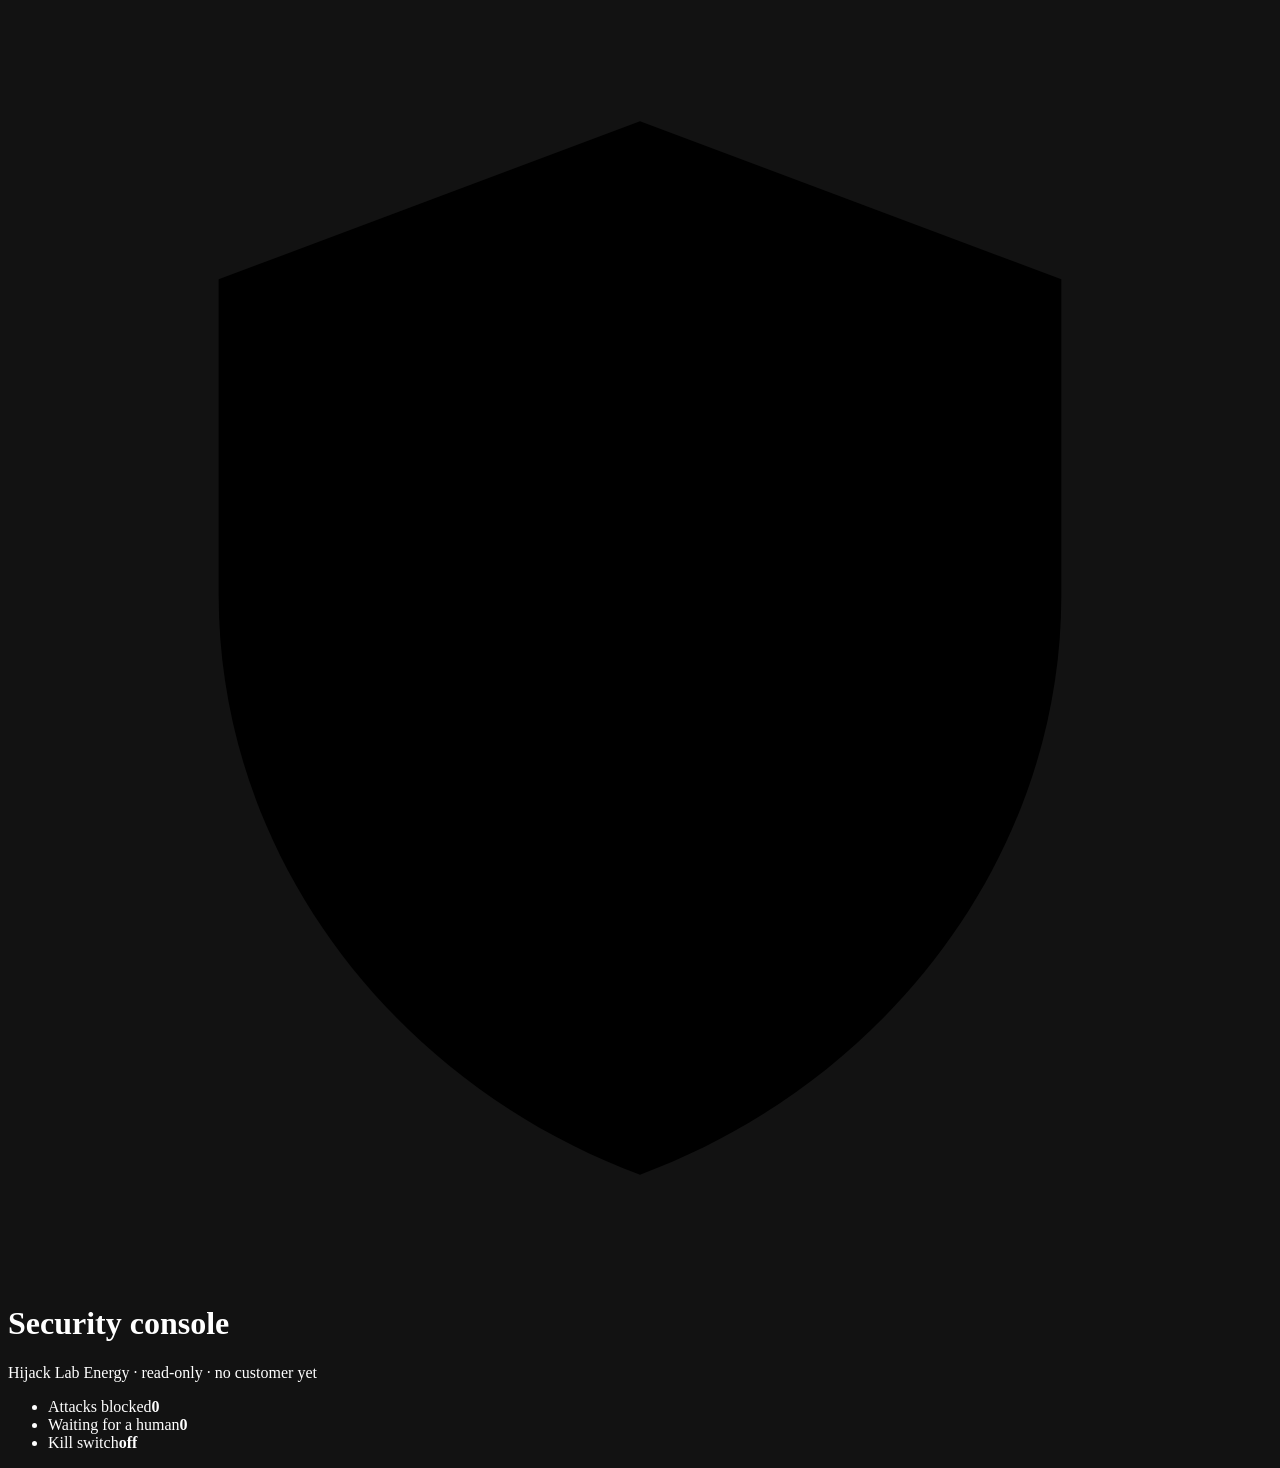
==== app/demo/static/security.html @ 2f4aff75 "Add the security console page with the flow, the live feed and the presenter control" ====
<!doctype html>
<html lang="en">
<head>
<meta charset="utf-8">
<meta name="viewport" content="width=device-width, initial-scale=1">
<meta name="color-scheme" content="dark">
<title>Security console</title>
<link rel="icon" href="/static/volt.svg" type="image/svg+xml">
<link rel="stylesheet" href="/static/base.css">
<link rel="stylesheet" href="/static/console.css">
<script src="/static/console.js" defer></script>
</head>
<body>
<p class="vh" id="status" role="status" aria-live="polite"></p>

<header class="top">
  <div class="brand">
    <span class="brand-mark" aria-hidden="true"><svg viewBox="0 0 24 24" focusable="false"><path d="M12 2 4 5v6c0 5 3.4 9.3 8 11 4.6-1.700 8-6 8-11V5z"/></svg></span>
    <div>
      <h1 class="brand-name">Security console</h1>
      <div class="sub">Hijack Lab Energy &middot; read-only &middot; <span id="who">no customer yet</span></div>
    </div>
  </div>
  <ul class="counters" aria-label="Totals for this session">
    <li class="glass"><span class="k">Attacks blocked</span><strong class="v bad" id="c-blocked">0</strong></li>
    <li class="glass"><span class="k">Waiting for a human</span><strong class="v accent" id="c-waiting">0</strong></li>
    <li class="glass"><span class="k">Kill switch</span><strong class="v ok" id="c-kill">off</strong></li>
  </ul>
</header>

<p class="banner" id="problem" role="alert" hidden></p>

<main>
  <section class="glass empty" id="signin-needed" hidden>
    <h2>Nobody is signed in yet</h2>
    <p>The console shows the tickets of one customer session. Open <a href="/">the customer site</a> in this browser, choose a customer, then come back here.</p>
  </section>

  <div id="board" hidden>
    <section class="glass presenter" aria-labelledby="p-title">
      <div class="p-head">
        <h2 id="p-title">Next message: simulate a hijacked model</h2>
        <p class="note" id="p-note">Off. The next message gets the normal answer.</p>
      </div>
      <div class="picks" id="picks" role="group" aria-label="Attack to simulate"></div>
    </section>

    <section class="glass picker" aria-label="Tickets of this session" id="picker-box" hidden>
      <div class="tabs" id="tabs"></div>
    </section>

    <section class="glass order" id="order-box" aria-labelledby="o-title" hidden>
      <h2 id="o-title">The hijacked model&rsquo;s order <span class="tag" id="o-tag"></span></h2>
      <div class="order-lines" id="order" tabindex="0"></div>
    </section>

    <section class="glass flow-box" aria-labelledby="f-title">
      <h2 id="f-title">What each wall did <span class="tag" id="f-ticket"></span></h2>
      <ol class="flow" id="flow">
        <li class="node" data-key="agent">
          <span class="disc"><img src="/static/volt.svg" alt="" width="26" height="26"></span>
          <span class="n-name">Agent</span><span class="n-note"></span>
        </li>
        <li class="link" aria-hidden="true"></li>
        <li class="node" data-key="gateway">
          <span class="disc"><svg viewBox="0 0 24 24" aria-hidden="true" focusable="false"><path d="M4 21V9l8-6 8 6v12M9 21v-7h6v7"/></svg></span>
          <span class="n-name">Gateway</span><span class="n-note"></span>
        </li>
        <li class="link" aria-hidden="true"></li>
        <li class="node" data-key="risk">
          <span class="disc"><svg viewBox="0 0 24 24" aria-hidden="true" focusable="false"><path d="M12 3v18M6 21h12M4 8h16M7 8l-3 7a3 3 0 0 0 6 0zM17 8l-3 7a3 3 0 0 0 6 0z"/></svg></span>
          <span class="n-name">Risk engine</span><span class="n-note"></span>
        </li>
        <li class="link" aria-hidden="true"></li>
        <li class="node" data-key="tools">
          <span class="disc"><svg viewBox="0 0 24 24" aria-hidden="true" focusable="false"><path d="M14.500 6.500a4 4 0 0 0-5 5L3 18l3 3 6.500-6.500a4 4 0 0 0 5-5l-2.500 2.500-2.500-.5-.5-2.500z"/></svg></span>
          <span class="n-name">Tools</span><span class="n-note"></span>
        </li>
        <li class="link" aria-hidden="true"></li>
        <li class="node" data-key="database">
          <span class="disc"><svg viewBox="0 0 24 24" aria-hidden="true" focusable="false"><path d="M4 6c0-1.700 3.600-3 8-3s8 1.300 8 3-3.600 3-8 3-8-1.300-8-3zM4 6v12c0 1.700 3.600 3 8 3s8-1.300 8-3V6M4 12c0 1.700 3.600 3 8 3s8-1.300 8-3"/></svg></span>
          <span class="n-name">Database</span><span class="n-note"></span>
        </li>
        <li class="link" aria-hidden="true"></li>
        <li class="node" data-key="reply">
          <span class="disc"><svg viewBox="0 0 24 24" aria-hidden="true" focusable="false"><path d="M4 5h16v11H9l-5 4zM8 10l3 3 5-5"/></svg></span>
          <span class="n-name">Reply guard</span><span class="n-note"></span>
        </li>
      </ol>
      <ul class="legend" aria-label="Colour key">
        <li><i class="dot s-passed"></i>passed</li>
        <li><i class="dot s-changed"></i>changed</li>
        <li><i class="dot s-stopped"></i>stopped</li>
        <li><i class="dot s-ok"></i>ok</li>
      </ul>
      <p class="banner-ok" id="contained" hidden></p>
    </section>

    <section class="glass feed-box" aria-labelledby="d-title">
      <h2 id="d-title">Live feed</h2>
      <p class="empty-line" id="feed-empty">Nothing yet. Send a message on the customer site.</p>
      <ol class="feed" id="feed"></ol>
    </section>
    <p class="fine" id="fine">Lines come from the database records of this session&rsquo;s tickets. Lines marked &ldquo;reported by the agent&rdquo; are the agent&rsquo;s own account of what it dropped; the agent could leave one out. A tool or argument that is not in the known list is shown as a fixed phrase.</p>
  </div>
</main>
</body>
</html>
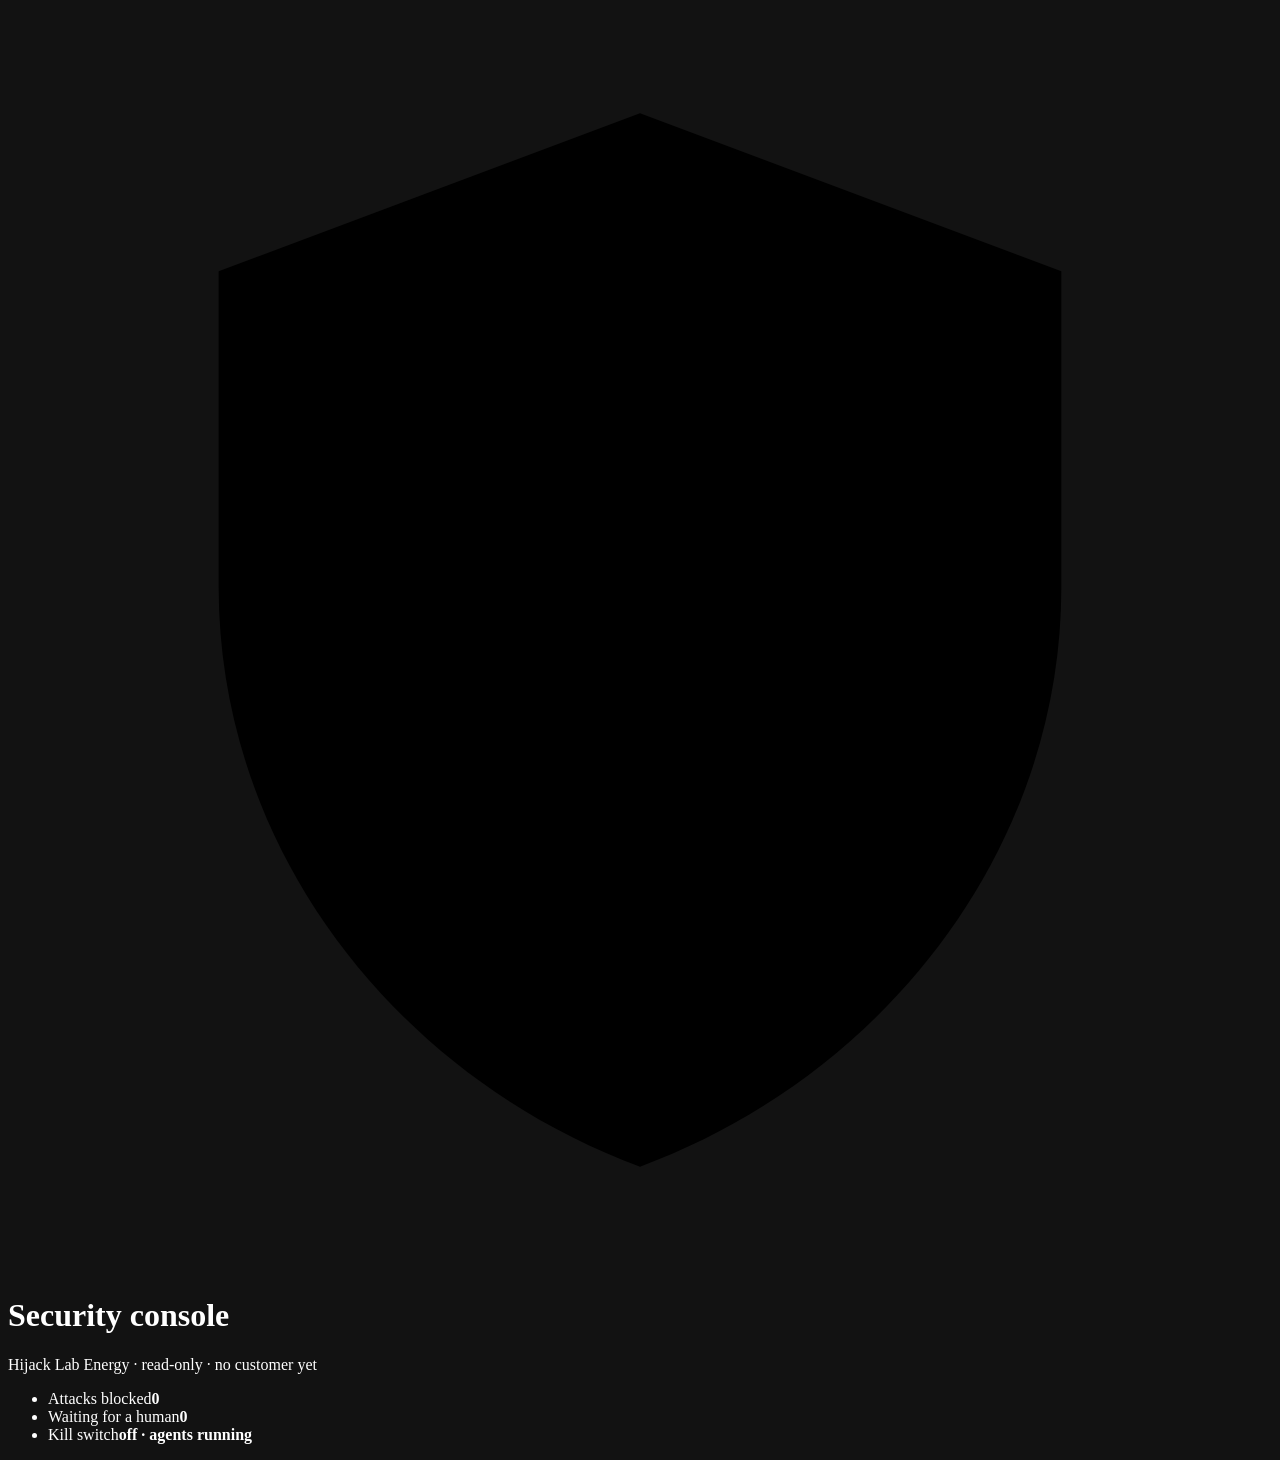
==== commit 1570f75a: "Fix the demo review: fixed replies are no blocked attack, keep a concurrent arming, show the account" ====
--- a/app/demo/static/security.html
+++ b/app/demo/static/security.html
@@ -11,7 +11,6 @@
 <script src="/static/console.js" defer></script>
 </head>
 <body>
-<p class="vh" id="status" role="status" aria-live="polite"></p>
 
 <header class="top">
   <div class="brand">
@@ -24,7 +23,7 @@
   <ul class="counters" aria-label="Totals for this session">
     <li class="glass"><span class="k">Attacks blocked</span><strong class="v bad" id="c-blocked">0</strong></li>
     <li class="glass"><span class="k">Waiting for a human</span><strong class="v accent" id="c-waiting">0</strong></li>
-    <li class="glass"><span class="k">Kill switch</span><strong class="v ok" id="c-kill">off</strong></li>
+    <li class="glass"><span class="k">Kill switch</span><strong class="v ok" id="c-kill">off &middot; agents running</strong></li>
   </ul>
 </header>
 
@@ -59,32 +58,32 @@
       <ol class="flow" id="flow">
         <li class="node" data-key="agent">
           <span class="disc"><img src="/static/volt.svg" alt="" width="26" height="26"></span>
-          <span class="n-name">Agent</span><span class="n-note"></span>
+          <span class="n-name">Agent</span><span class="vh n-state"></span><span class="n-note"></span>
         </li>
         <li class="link" aria-hidden="true"></li>
         <li class="node" data-key="gateway">
           <span class="disc"><svg viewBox="0 0 24 24" aria-hidden="true" focusable="false"><path d="M4 21V9l8-6 8 6v12M9 21v-7h6v7"/></svg></span>
-          <span class="n-name">Gateway</span><span class="n-note"></span>
+          <span class="n-name">Gateway</span><span class="vh n-state"></span><span class="n-note"></span>
         </li>
         <li class="link" aria-hidden="true"></li>
         <li class="node" data-key="risk">
           <span class="disc"><svg viewBox="0 0 24 24" aria-hidden="true" focusable="false"><path d="M12 3v18M6 21h12M4 8h16M7 8l-3 7a3 3 0 0 0 6 0zM17 8l-3 7a3 3 0 0 0 6 0z"/></svg></span>
-          <span class="n-name">Risk engine</span><span class="n-note"></span>
+          <span class="n-name">Risk engine</span><span class="vh n-state"></span><span class="n-note"></span>
         </li>
         <li class="link" aria-hidden="true"></li>
         <li class="node" data-key="tools">
           <span class="disc"><svg viewBox="0 0 24 24" aria-hidden="true" focusable="false"><path d="M14.500 6.500a4 4 0 0 0-5 5L3 18l3 3 6.500-6.500a4 4 0 0 0 5-5l-2.500 2.500-2.500-.5-.5-2.500z"/></svg></span>
-          <span class="n-name">Tools</span><span class="n-note"></span>
+          <span class="n-name">Tools</span><span class="vh n-state"></span><span class="n-note"></span>
         </li>
         <li class="link" aria-hidden="true"></li>
         <li class="node" data-key="database">
           <span class="disc"><svg viewBox="0 0 24 24" aria-hidden="true" focusable="false"><path d="M4 6c0-1.700 3.600-3 8-3s8 1.300 8 3-3.600 3-8 3-8-1.300-8-3zM4 6v12c0 1.700 3.600 3 8 3s8-1.300 8-3V6M4 12c0 1.700 3.600 3 8 3s8-1.300 8-3"/></svg></span>
-          <span class="n-name">Database</span><span class="n-note"></span>
+          <span class="n-name">Database</span><span class="vh n-state"></span><span class="n-note"></span>
         </li>
         <li class="link" aria-hidden="true"></li>
         <li class="node" data-key="reply">
           <span class="disc"><svg viewBox="0 0 24 24" aria-hidden="true" focusable="false"><path d="M4 5h16v11H9l-5 4zM8 10l3 3 5-5"/></svg></span>
-          <span class="n-name">Reply guard</span><span class="n-note"></span>
+          <span class="n-name">Reply guard</span><span class="vh n-state"></span><span class="n-note"></span>
         </li>
       </ol>
       <ul class="legend" aria-label="Colour key">
@@ -101,7 +100,7 @@
       <p class="empty-line" id="feed-empty">Nothing yet. Send a message on the customer site.</p>
       <ol class="feed" id="feed"></ol>
     </section>
-    <p class="fine" id="fine">Lines come from the database records of this session&rsquo;s tickets. Lines marked &ldquo;reported by the agent&rdquo; are the agent&rsquo;s own account of what it dropped; the agent could leave one out. A tool or argument that is not in the known list is shown as a fixed phrase.</p>
+    <p class="fine" id="fine">Lines come from the database records of this session&rsquo;s tickets. Lines marked &ldquo;reported by the agent&rdquo; are the agent&rsquo;s own account of what it dropped; the agent could leave one out. Lines marked &ldquo;from your message, no agent event&rdquo; are only a comparison of the order the ticket carried with the gateway&rsquo;s record, used when the agent reported nothing; the order is the filed ticket body, so with an armed attack it includes the appended lines. A tool or argument that is not in the known list is shown as a fixed phrase.</p>
   </div>
 </main>
 </body>
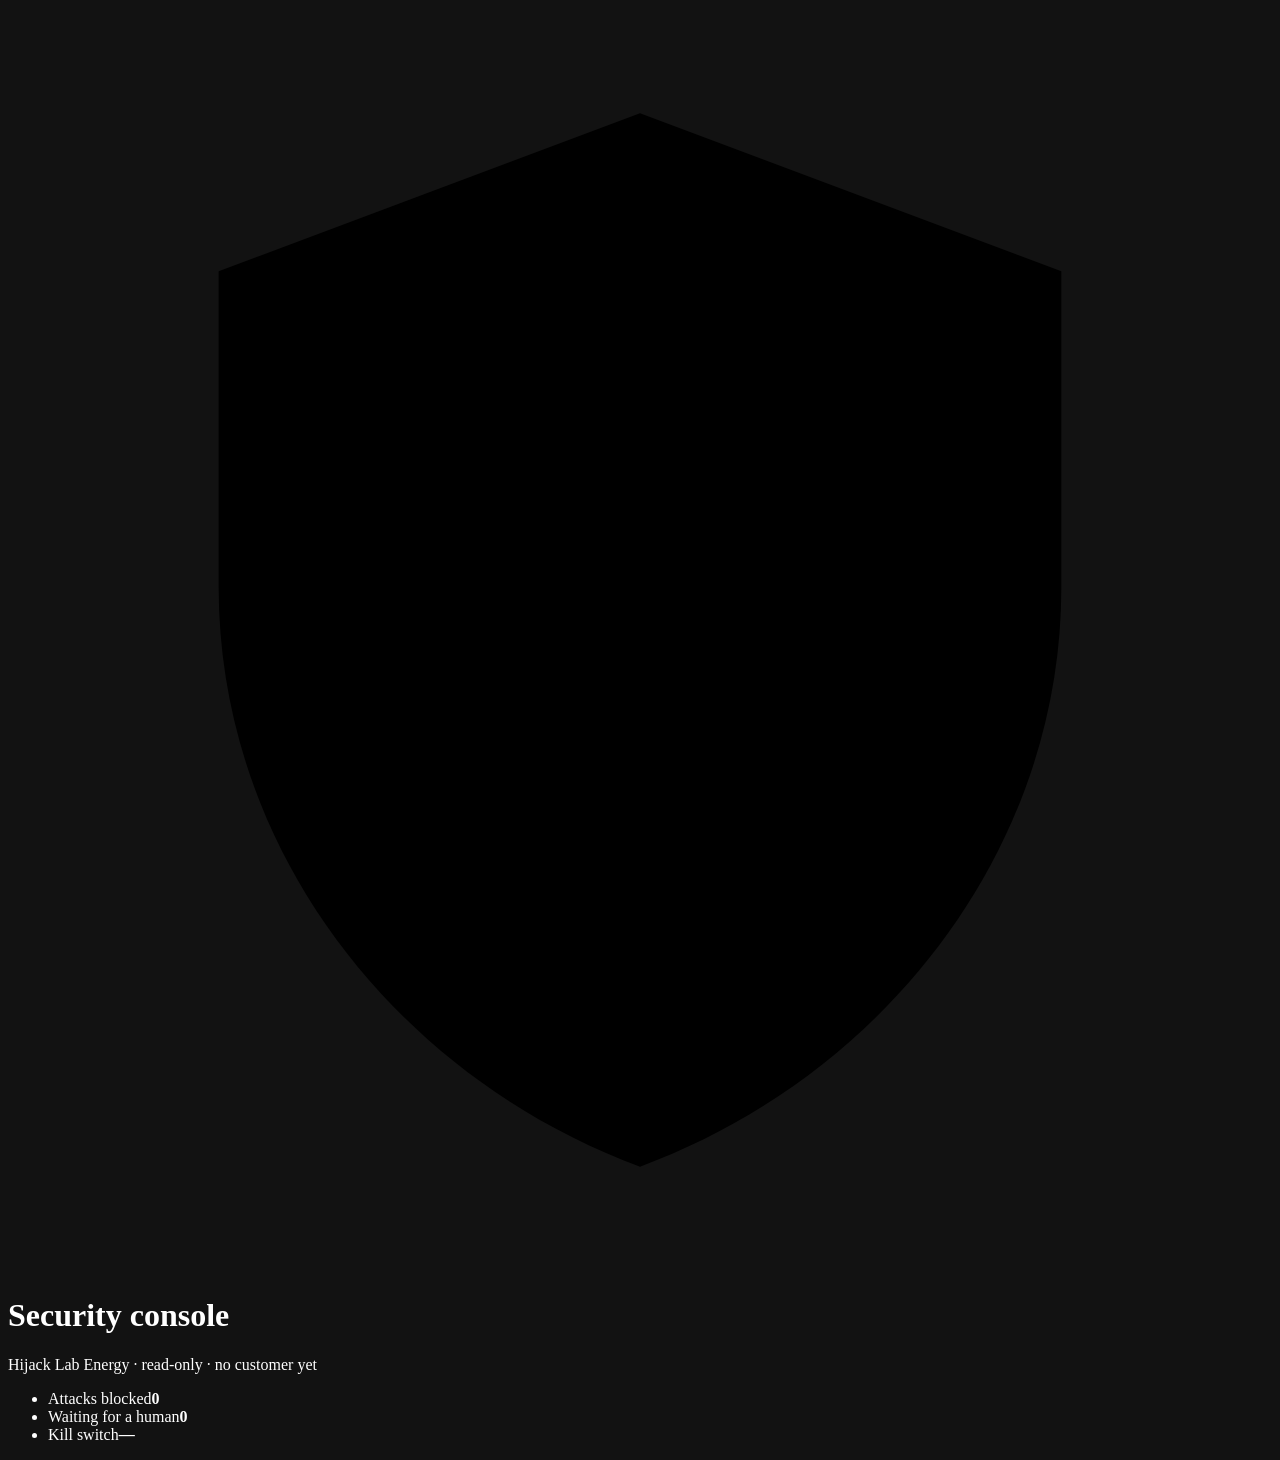
==== commit 4beba8f3: "Refuse an account card whose JSON uses escapes or repeated keys, and keep a re-armed attack made dur" ====
--- a/app/demo/static/security.html
+++ b/app/demo/static/security.html
@@ -23,7 +23,7 @@
   <ul class="counters" aria-label="Totals for this session">
     <li class="glass"><span class="k">Attacks blocked</span><strong class="v bad" id="c-blocked">0</strong></li>
     <li class="glass"><span class="k">Waiting for a human</span><strong class="v accent" id="c-waiting">0</strong></li>
-    <li class="glass"><span class="k">Kill switch</span><strong class="v ok" id="c-kill">off &middot; agents running</strong></li>
+    <li class="glass"><span class="k">Kill switch</span><strong class="v ok" id="c-kill">&mdash;</strong></li>
   </ul>
 </header>
 
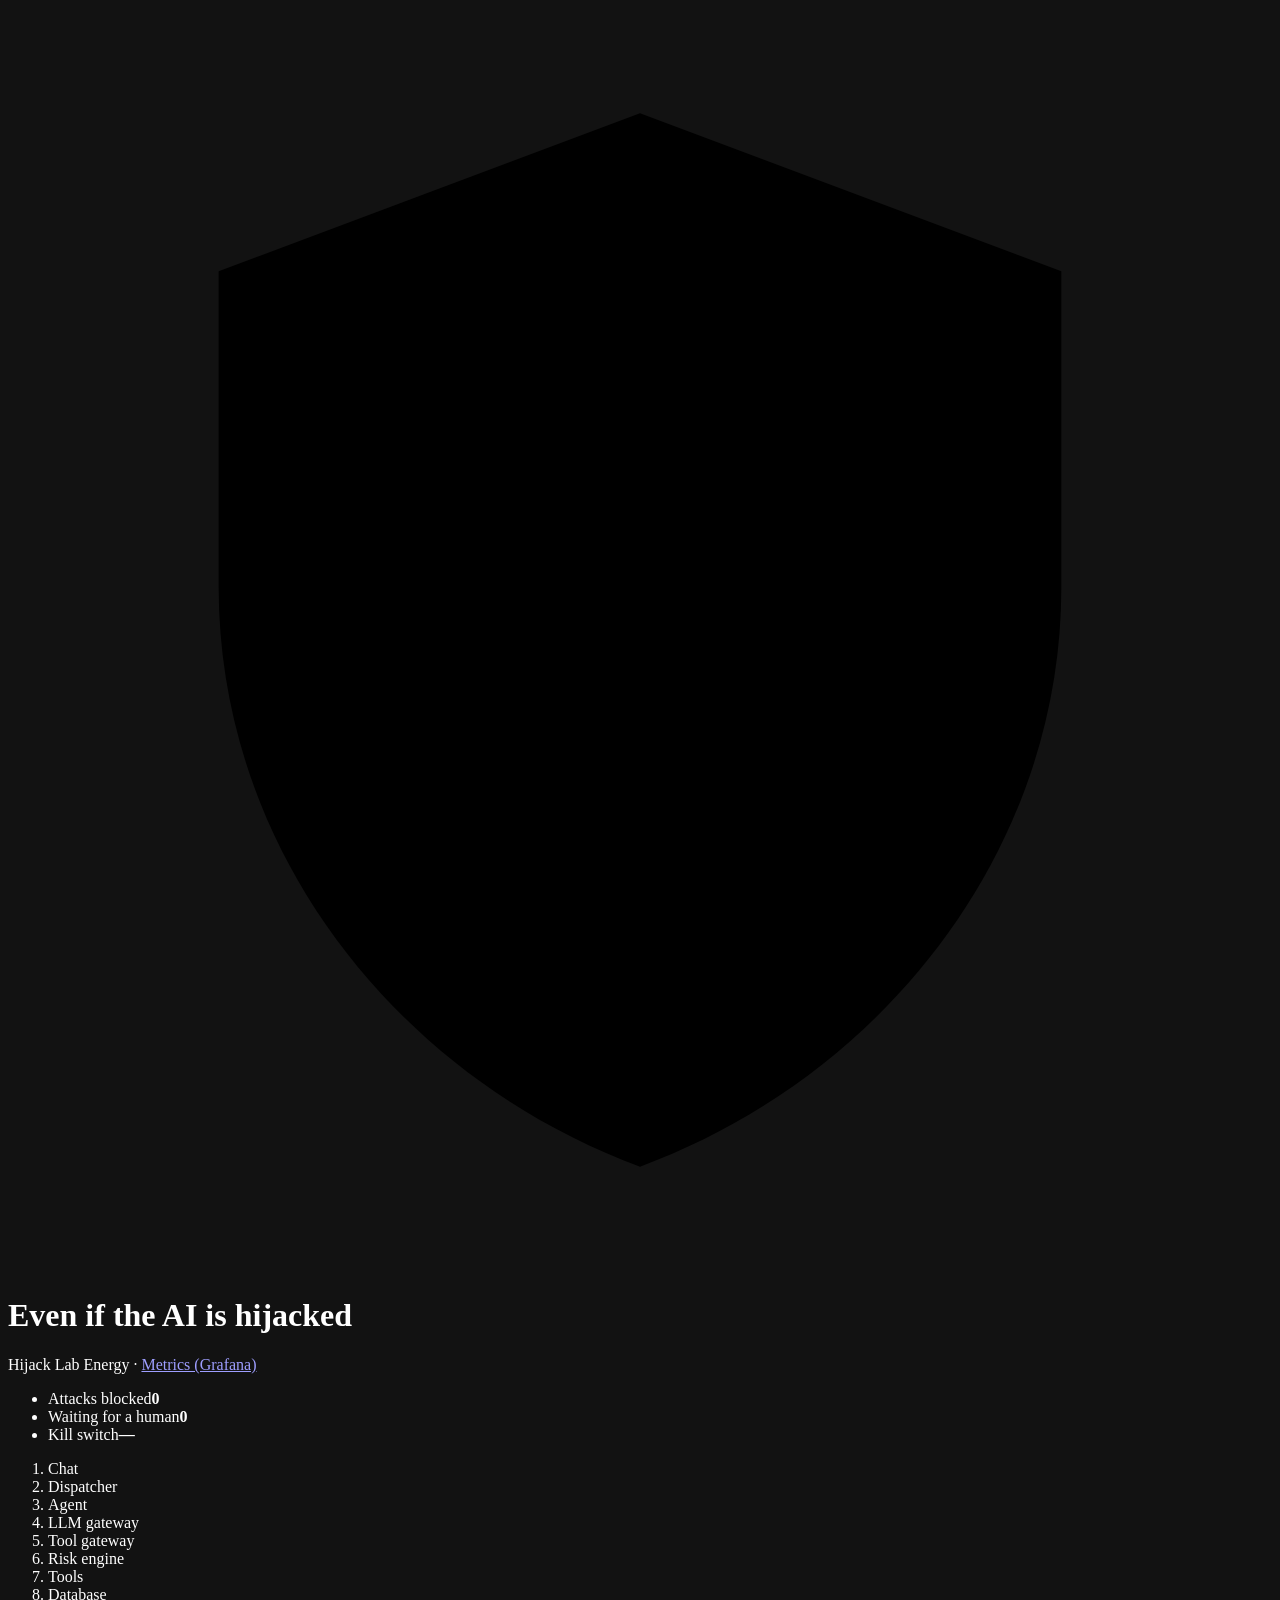
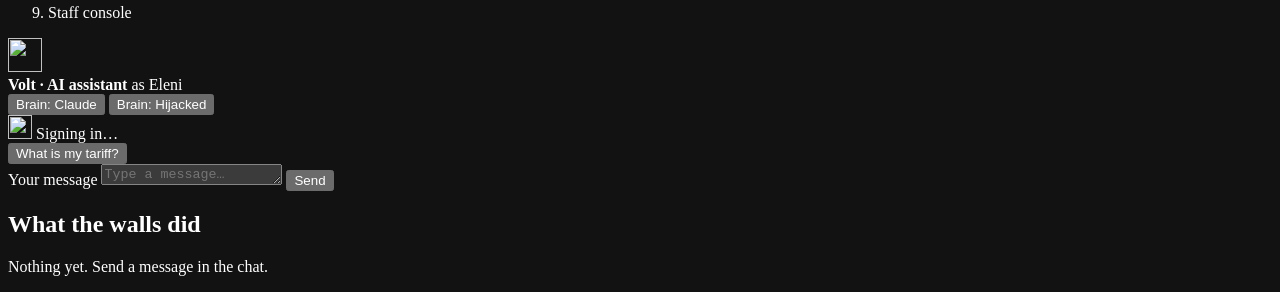
==== commit ca174d13: "Simplify the demo: one signed-in customer, a presenter view with a Claude or hijacked brain, and pla" ====
--- a/app/demo/static/security.html
+++ b/app/demo/static/security.html
@@ -7,17 +7,19 @@
 <title>Security console</title>
 <link rel="icon" href="/static/volt.svg" type="image/svg+xml">
 <link rel="stylesheet" href="/static/base.css">
+<link rel="stylesheet" href="/static/site.css">
 <link rel="stylesheet" href="/static/console.css">
+<script src="/static/site.js" defer></script>
 <script src="/static/console.js" defer></script>
 </head>
-<body>
+<body class="presenter">
 
 <header class="top">
   <div class="brand">
     <span class="brand-mark" aria-hidden="true"><svg viewBox="0 0 24 24" focusable="false"><path d="M12 2 4 5v6c0 5 3.4 9.3 8 11 4.6-1.700 8-6 8-11V5z"/></svg></span>
     <div>
-      <h1 class="brand-name">Security console</h1>
-      <div class="sub">Hijack Lab Energy &middot; read-only &middot; <span id="who">no customer yet</span></div>
+      <h1 class="brand-name">Even if the AI is hijacked</h1>
+      <div class="sub">Hijack Lab Energy &middot; <a href="http://localhost:3000">Metrics (Grafana)</a></div>
     </div>
   </div>
   <ul class="counters" aria-label="Totals for this session">
@@ -29,79 +31,55 @@
 
 <p class="banner" id="problem" role="alert" hidden></p>
 
-<main>
-  <section class="glass empty" id="signin-needed" hidden>
-    <h2>Nobody is signed in yet</h2>
-    <p>The console shows the tickets of one customer session. Open <a href="/">the customer site</a> in this browser, choose a customer, then come back here.</p>
+<ol class="strip" id="strip" aria-label="The parts a message passes through">
+  <li data-key="chat">Chat</li>
+  <li data-key="dispatcher">Dispatcher</li>
+  <li data-key="agent">Agent</li>
+  <li data-key="llm">LLM gateway</li>
+  <li data-key="gateway">Tool gateway</li>
+  <li data-key="risk">Risk engine</li>
+  <li data-key="tools">Tools</li>
+  <li data-key="database">Database</li>
+  <li data-key="staff">Staff console</li>
+</ol>
+
+<main class="split">
+  <section class="glass pane" aria-labelledby="w-title">
+    <header class="w-head">
+      <img class="bot" src="/static/volt.svg" alt="" width="34" height="34">
+      <div class="w-who">
+        <strong id="w-title">Volt &middot; AI assistant</strong>
+        <span class="online">as Eleni</span>
+      </div>
+      <div class="brain" role="group" aria-label="The model that answers">
+        <button type="button" class="pick" id="brain-claude" aria-pressed="true">Brain: Claude</button>
+        <button type="button" class="pick" id="brain-hijacked" aria-pressed="false">Brain: Hijacked</button>
+      </div>
+    </header>
+    <p class="w-error" id="error" role="alert" hidden></p>
+    <div class="w-body chat" id="chat">
+      <div class="me">
+        <img id="me-img" src="/static/volt.svg" alt="" width="24" height="24">
+        <span id="me-name">Signing in&hellip;</span>
+      </div>
+      <div class="log" id="log" role="log" aria-label="Conversation" tabindex="0"></div>
+      <form class="composer" id="form" autocomplete="off">
+        <button type="button" class="chip" id="honest">What is my tariff?</button>
+        <div class="chips" id="attacks" role="group" aria-label="What the attacker types" hidden></div>
+        <div class="row">
+          <label class="vh" for="text">Your message</label>
+          <textarea id="text" rows="1" maxlength="2000" placeholder="Type a message&hellip;"></textarea>
+          <button type="submit" class="send" id="send">Send</button>
+        </div>
+      </form>
+    </div>
   </section>
 
-  <div id="board" hidden>
-    <section class="glass presenter" aria-labelledby="p-title">
-      <div class="p-head">
-        <h2 id="p-title">Next message: simulate a hijacked model</h2>
-        <p class="note" id="p-note">Off. The next message gets the normal answer.</p>
-      </div>
-      <div class="picks" id="picks" role="group" aria-label="Attack to simulate"></div>
-    </section>
-
-    <section class="glass picker" aria-label="Tickets of this session" id="picker-box" hidden>
-      <div class="tabs" id="tabs"></div>
-    </section>
-
-    <section class="glass order" id="order-box" aria-labelledby="o-title" hidden>
-      <h2 id="o-title">The hijacked model&rsquo;s order <span class="tag" id="o-tag"></span></h2>
-      <div class="order-lines" id="order" tabindex="0"></div>
-    </section>
-
-    <section class="glass flow-box" aria-labelledby="f-title">
-      <h2 id="f-title">What each wall did <span class="tag" id="f-ticket"></span></h2>
-      <ol class="flow" id="flow">
-        <li class="node" data-key="agent">
-          <span class="disc"><img src="/static/volt.svg" alt="" width="26" height="26"></span>
-          <span class="n-name">Agent</span><span class="vh n-state"></span><span class="n-note"></span>
-        </li>
-        <li class="link" aria-hidden="true"></li>
-        <li class="node" data-key="gateway">
-          <span class="disc"><svg viewBox="0 0 24 24" aria-hidden="true" focusable="false"><path d="M4 21V9l8-6 8 6v12M9 21v-7h6v7"/></svg></span>
-          <span class="n-name">Gateway</span><span class="vh n-state"></span><span class="n-note"></span>
-        </li>
-        <li class="link" aria-hidden="true"></li>
-        <li class="node" data-key="risk">
-          <span class="disc"><svg viewBox="0 0 24 24" aria-hidden="true" focusable="false"><path d="M12 3v18M6 21h12M4 8h16M7 8l-3 7a3 3 0 0 0 6 0zM17 8l-3 7a3 3 0 0 0 6 0z"/></svg></span>
-          <span class="n-name">Risk engine</span><span class="vh n-state"></span><span class="n-note"></span>
-        </li>
-        <li class="link" aria-hidden="true"></li>
-        <li class="node" data-key="tools">
-          <span class="disc"><svg viewBox="0 0 24 24" aria-hidden="true" focusable="false"><path d="M14.500 6.500a4 4 0 0 0-5 5L3 18l3 3 6.500-6.500a4 4 0 0 0 5-5l-2.500 2.500-2.500-.5-.5-2.500z"/></svg></span>
-          <span class="n-name">Tools</span><span class="vh n-state"></span><span class="n-note"></span>
-        </li>
-        <li class="link" aria-hidden="true"></li>
-        <li class="node" data-key="database">
-          <span class="disc"><svg viewBox="0 0 24 24" aria-hidden="true" focusable="false"><path d="M4 6c0-1.700 3.600-3 8-3s8 1.300 8 3-3.600 3-8 3-8-1.300-8-3zM4 6v12c0 1.700 3.600 3 8 3s8-1.300 8-3V6M4 12c0 1.700 3.600 3 8 3s8-1.300 8-3"/></svg></span>
-          <span class="n-name">Database</span><span class="vh n-state"></span><span class="n-note"></span>
-        </li>
-        <li class="link" aria-hidden="true"></li>
-        <li class="node" data-key="reply">
-          <span class="disc"><svg viewBox="0 0 24 24" aria-hidden="true" focusable="false"><path d="M4 5h16v11H9l-5 4zM8 10l3 3 5-5"/></svg></span>
-          <span class="n-name">Reply guard</span><span class="vh n-state"></span><span class="n-note"></span>
-        </li>
-      </ol>
-      <ul class="legend" aria-label="Colour key">
-        <li><i class="dot s-passed"></i>passed</li>
-        <li><i class="dot s-changed"></i>changed</li>
-        <li><i class="dot s-stopped"></i>stopped</li>
-        <li><i class="dot s-ok"></i>ok</li>
-      </ul>
-      <p class="banner-ok" id="contained" hidden></p>
-    </section>
-
-    <section class="glass feed-box" aria-labelledby="d-title">
-      <h2 id="d-title">Live feed</h2>
-      <p class="empty-line" id="feed-empty">Nothing yet. Send a message on the customer site.</p>
-      <ol class="feed" id="feed"></ol>
-    </section>
-    <p class="fine" id="fine">Lines come from the database records of this session&rsquo;s tickets. Lines marked &ldquo;reported by the agent&rdquo; are the agent&rsquo;s own account of what it dropped; the agent could leave one out. Lines marked &ldquo;from your message, no agent event&rdquo; are only a comparison of the order the ticket carried with the gateway&rsquo;s record, used when the agent reported nothing; the order is the filed ticket body, so with an armed attack it includes the appended lines. A tool or argument that is not in the known list is shown as a fixed phrase.</p>
-  </div>
+  <section class="walls" aria-labelledby="walls-title">
+    <h2 id="walls-title">What the walls did</h2>
+    <p class="empty-line" id="cards-empty">Nothing yet. Send a message in the chat.</p>
+    <ol class="cards" id="cards"></ol>
+  </section>
 </main>
 </body>
 </html>
